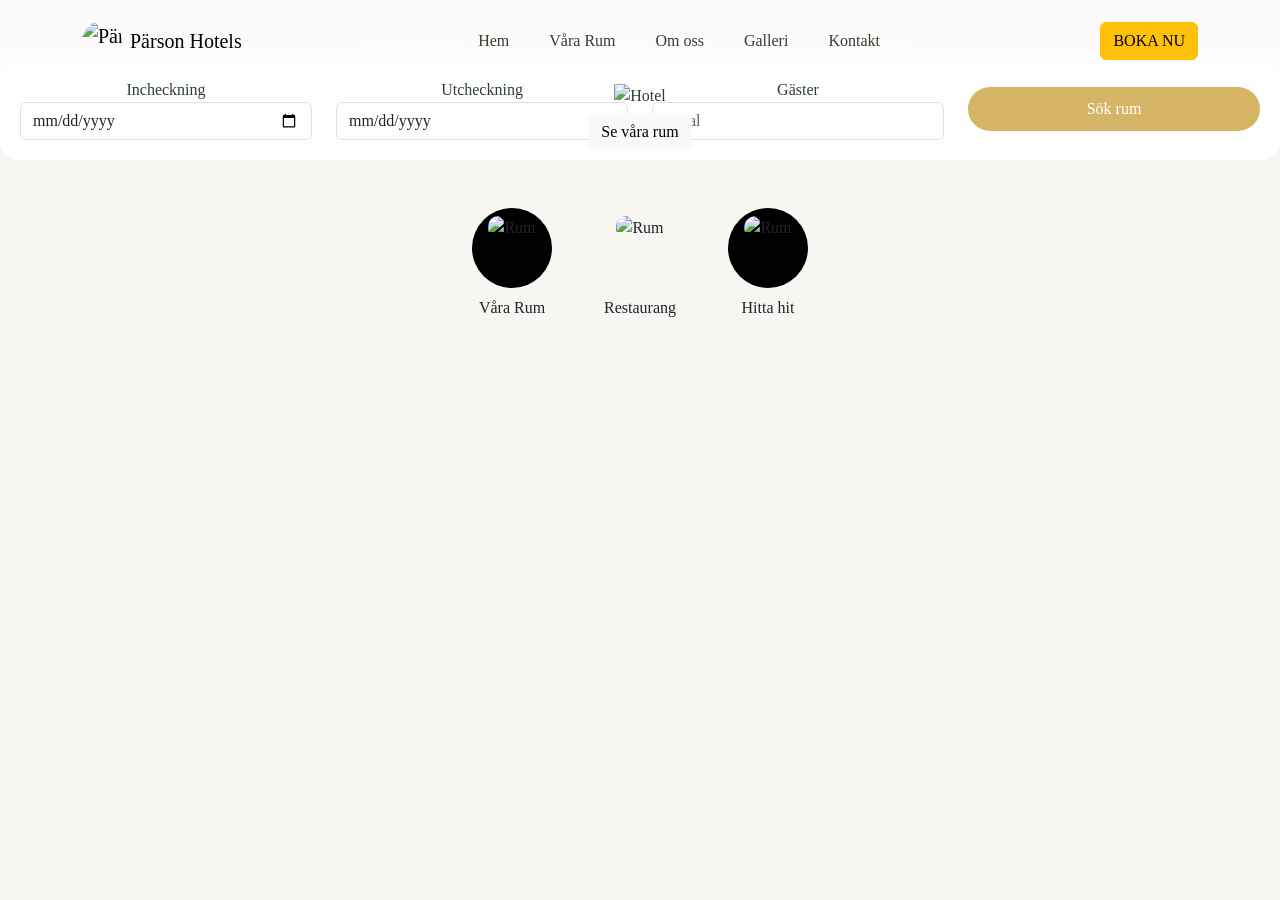
==== index.html @ 35758845 "Update index.html" ====
<!DOCTYPE html>
<html lang="sv"
  style="--hu-textColor: #434f58; --hu-textSize: 13px; --hu-headingSize: 15px; --hu-spacingSize: 20px; --hu-marginSize: 20px; --hu-revokeMarginX: 25px; --hu-revokeMarginY: 25px; --hu-animationSpeed: 0.3s; --hu-headingColor: #434f58; --hu-primaryColor: #000000; --hu-borderColor: #5e6a74; --hu-bannerColor: rgba(255, 255, 255, 0.95); --hu-bannerOpacity: 0.95; --hu-btnTextColor: #ffffff; --hu-btnBorderRadius: 25px; --hu-silverColor: #c4c4c4; --hu-goldColor: #d5b565; --hu-platinumColor: #9891b1;">



  <head>
    <meta charset="UTF-8" />
    <meta name="viewport" content="width=device-width, initial-scale=1.0" />
    <title>Bouquettis</title>

    <link href="https://cdn.jsdelivr.net/npm/bootstrap@5.3.8/dist/css/bootstrap.min.css" rel="stylesheet" href="">
    <link rel="stylesheet" href="style.css">
    
  </head> 
<body>
  <header>



  </header>

  <main>

<div class="position-relative text-center">

  <img 
  src="https://cdn.prod.website-files.com/5e7e506ed2e43c816a1a5025/649de6d2717066e069afe543_stella-maris-waldof-1.jpeg"
  class="img-fluid w-100"
  style="height:60vh; object-fit:cover;"
  alt="Hotel">

  <div class="position-absolute top-50 start-50 translate-middle text-white">
    <h1>Välkommen till en lugnare värld</h1>
    <a href="rum.html" class="btn btn-light mt-3">Se våra rum</a>
  </div>

</div>

 <div class="availability-search-bar-wrapper" data-searchbar-open="false" data-searchbar-modal="false" data-searchbar-fixed="true" data-props='{"location":"/"}' data-react-component="availability-search">
  </div>
    
<div class="booking-box ">

  <form class="row align-items-center text-center">

    <div class="col-md-3">
      <label>Incheckning</label>
      <input type="date" class="form-control">
    </div>

    <div class="col-md-3">
      <label>Utcheckning</label>
      <input type="date" class="form-control">
    </div>

    <div class="col-md-3">
      <label>Gäster</label>
      <input type="number" class="form-control" placeholder="Antal">
    </div>

    <div class="col-md-3 d-flex align-items-end">
      <button class="btn boka-btn w-100">Sök rum</button>
    </div>

  </form>

</div>

<div class="container text-center my-5">

  <div class="d-flex justify-content-center gap-5">

      <a href="rum.html" class="text-decoration-none text-dark">
      <div style="width:80px; height:80px; background:black; border-radius:50%; margin:auto;"><img src="https://cdn.prod.website-files.com/5e7e506ed2e43c816a1a5025/649de6d2717066e069afe543_stella-maris-waldof-1.jpeg" alt="Rum" class="img-fluid mt-2" style="width:100px; height:100px; object-fit:cover; border-radius:10px;"></div>
      <p class="mt-2">Våra Rum</p>
      
    </a>


    <a href="restaurang.html" class="text-decoration-none text-dark">
      <div style="width:80px; height:80px; border-radius:50%; margin:auto;"><img src="https://cdn.prod.website-files.com/5e7e506ed2e43c816a1a5025/649de6d2717066e069afe543_stella-maris-waldof-1.jpeg" alt="Rum" class="img-fluid mt-2" style="width:100px; height:100px; object-fit:cover; border-radius:10px;"></div>
      <p class="mt-2">Restaurang</p>
    </a>

 
    <a href="kontakt.html" class="text-decoration-none text-dark">
      <div style="width:80px; height:80px; background:black; border-radius:50%; margin:auto;"> <img src="https://cdn.prod.website-files.com/5e7e506ed2e43c816a1a5025/649de6d2717066e069afe543_stella-maris-waldof-1.jpeg" alt="Rum" class="img-fluid mt-2" style="width:100px; height:100px; object-fit:cover; border-radius:50px;"></div>
      <p class="mt-2">Hitta hit</p>
    </a>

  </div>

</div>

  </main>
 
  <script src="init.js"></script>
  <script src="https://cdn.jsdelivr.net/npm/bootstrap@5.3.8/dist/js/bootstrap.bundle.min.js"
    integrity="sha384-FKyoEForCGlyvwx9Hj09JcYn3nv7wiPVlz7YYwJrWVcXK/BmnVDxM+D2scQbITxI"
    crossorigin="anonymous"></script>
</body>
 <footer>
  </footer>

</html>
---- style.css ----
header{
    height: 83px;
    background: rgba(255, 255, 255, 0.6) !
}

.booking-box{
    background: white;
    padding: 20px;
    border-radius: 20px;
    margin-top: -50px;
    z-index: 100;
}
body{
background:#f8f6f2; 
font-family: 'Georgia', serif;
color:#2f3e34; 
}

.navbar{
background:rgba(255,255,255,0.6) !important;
backdrop-filter: blur(10px);
position:absolute;
width:100%;
z-index:10;
}

.navbar .nav-link{
color:#2f3e34 !important;
font-weight:500;
}

.navbar .nav-link:hover{
color:#d5b565 !important;
z-index: 100;
}


.logo{
height:40px;
border-radius:50%;
z-index: 100;
}


.boka-btn{
background:#d5b565;
color:white;
border:none;
padding:10px 20px;
border-radius:30px;
z-index: 100;
}

.boka-btn:hover{
background:#b8964f;
z-index: 100;
}
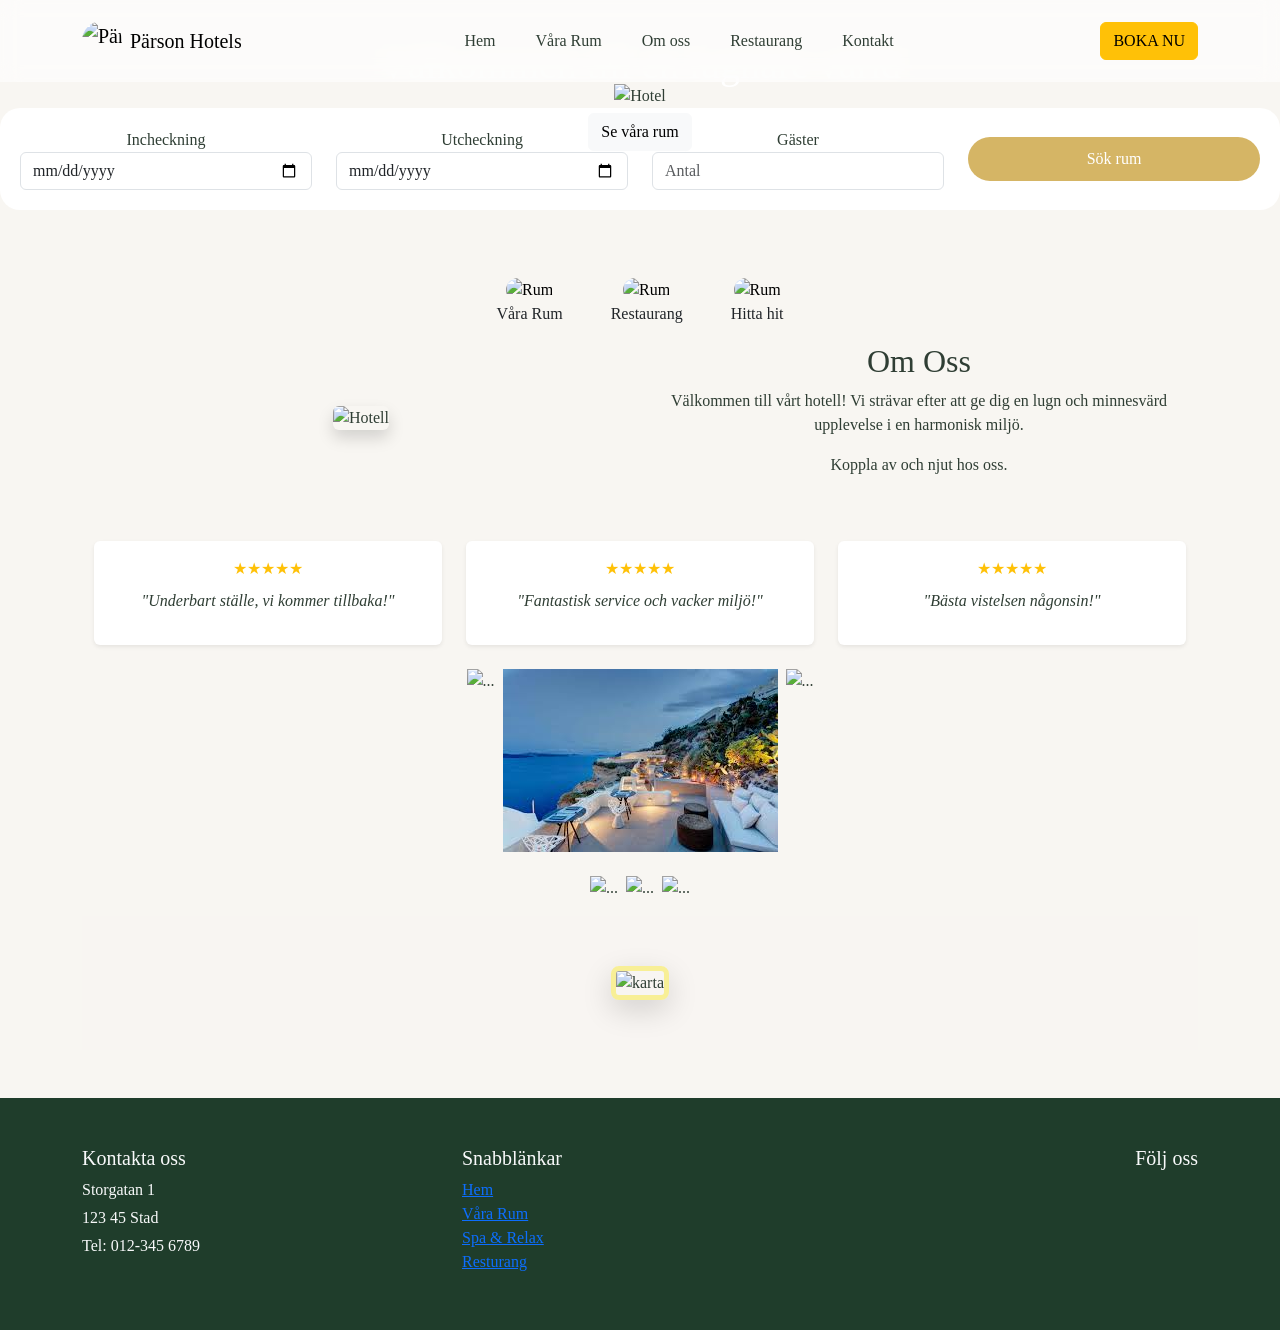
==== commit b6fb5b73: "Add initial website structure with HTML, CSS, JS, and configuration files" ====
--- a/index.html
+++ b/index.html
@@ -7,7 +7,7 @@
   <head>
     <meta charset="UTF-8" />
     <meta name="viewport" content="width=device-width, initial-scale=1.0" />
-    <title>Bouquettis</title>
+    <title>Pärson Hotels</title>
 
     <link href="https://cdn.jsdelivr.net/npm/bootstrap@5.3.8/dist/css/bootstrap.min.css" rel="stylesheet" href="">
     <link rel="stylesheet" href="style.css">
@@ -67,31 +67,123 @@
 
 </div>
 
-<div class="container text-center my-5">
+<div class="container text-center my-5 mb-8">
 
   <div class="d-flex justify-content-center gap-5">
 
-      <a href="rum.html" class="text-decoration-none text-dark">
-      <div style="width:80px; height:80px; background:black; border-radius:50%; margin:auto;"><img src="https://cdn.prod.website-files.com/5e7e506ed2e43c816a1a5025/649de6d2717066e069afe543_stella-maris-waldof-1.jpeg" alt="Rum" class="img-fluid mt-2" style="width:100px; height:100px; object-fit:cover; border-radius:10px;"></div>
-      <p class="mt-2">Våra Rum</p>
+    <!-- PRICK 1 -->
+    <a href="rum.html" class="text-decoration-none text-dark">
+      <div style="max-width:200px; "><img src="https://jacyzhotel.com/wp-content/plugins/Custom2/images/boka/bokarum.webp" alt="Rum" class="img-fluid mt" style="width:200px; height:200px; object-fit:cover; border-radius:200px;"></div>
+      <p class="img-fluid rounded-circle">Våra Rum</p>
       
     </a>
 
 
     <a href="restaurang.html" class="text-decoration-none text-dark">
-      <div style="width:80px; height:80px; border-radius:50%; margin:auto;"><img src="https://cdn.prod.website-files.com/5e7e506ed2e43c816a1a5025/649de6d2717066e069afe543_stella-maris-waldof-1.jpeg" alt="Rum" class="img-fluid mt-2" style="width:100px; height:100px; object-fit:cover; border-radius:10px;"></div>
-      <p class="mt-2">Restaurang</p>
+      <div style="max-width:200px;"><img src="https://www.rooftopguiden.se/takbarer-i-stockholm/Bilder/tak-600-3.jpg" alt="Rum" class="img-fluid mt" style="width:200px; height:200px; object-fit:cover; border-radius:200px;"></div>
+      <p class="img-fluid rounded-circle">Restaurang</p>
     </a>
 
- 
+    <!-- PRICK 3 -->
     <a href="kontakt.html" class="text-decoration-none text-dark">
-      <div style="width:80px; height:80px; background:black; border-radius:50%; margin:auto;"> <img src="https://cdn.prod.website-files.com/5e7e506ed2e43c816a1a5025/649de6d2717066e069afe543_stella-maris-waldof-1.jpeg" alt="Rum" class="img-fluid mt-2" style="width:100px; height:100px; object-fit:cover; border-radius:50px;"></div>
-      <p class="mt-2">Hitta hit</p>
+      <div style="max-width:200px;"> <img src="https://cdn.prod.website-files.com/5e7e506ed2e43c816a1a5025/649de6d2717066e069afe543_stella-maris-waldof-1.jpeg" alt="Rum" class="img-fluid mt" style="width:200px; height:200px; border-radius:200px;"></div>
+      <p class="img-fluid rounded-circle">Hitta hit</p>
     </a>
 
   </div>
 
+
+
+<div class="container mvb">
+
+    <!-- Vattendelad sektion -->
+    <div class="row align-items-center mb-5 ">
+      
+      <!-- Bild vänster -->
+      <div class="col-md-6">
+        <img src="https://www.hagabadet.se/wp-content/uploads/2023/06/pelle-och-helene.jpg" 
+             class="img-fluid rounded shadow" alt="Hotell">
+      </div>
+
+      <!-- Text höger -->
+      <div class="col-md-6">
+        <h2>Om Oss</h2>
+        <p>
+          Välkommen till vårt hotell! Vi strävar efter att ge dig en lugn och
+          minnesvärd upplevelse i en harmonisk miljö.
+        </p>
+        <p>Koppla av och njut hos oss.</p>
+      </div>
+
+    </div>
+
+    <!-- Recensioner -->
+    <div class="row text-center">
+      
+      <div class="col-md-4 mb-3">
+        <div class="p-3 bg-white rounded shadow-sm">
+          <div class="text-warning mb-2">★★★★★</div>
+          <p class="fst-italic">"Underbart ställe, vi kommer tillbaka!"</p>
+        </div>
+      </div>
+
+      <div class="col-md-4 mb-3">
+        <div class="p-3 bg-white rounded shadow-sm">
+          <div class="text-warning mb-2">★★★★★</div>
+          <p class="fst-italic">"Fantastisk service och vacker miljö!"</p>
+        </div>
+      </div>
+
+      <div class="col-md-4 mb-3">
+        <div class="p-3 bg-white rounded shadow-sm">
+          <div class="text-warning mb-2">★★★★★</div>
+          <p class="fst-italic">"Bästa vistelsen någonsin!"</p>
+        </div>
+      </div>
+
+    <div class="d-flex justify-content-center  gap-2 container py-2 ">
+
+     
+ <img src="https://hotelmortensen.se/wp-content/uploads/sites/84/2020/10/lyxhotell-lobby.jpg"
+        style="max-width:30%;  height:auto; " alt="..." class="img-fluid">
+    
+      <img src="[data-uri]"
+        style="max-width:30%;  height:auto; " alt="..." class="img-fluid">
+
+<img src="https://www.oceanohotel.com/wp-content/uploads/2017/03/El-Oceano-Hotel-2017-Holiday-Season-Newly-Renovated-Accommodation-Gallery-02-500x262.jpg"
+        style="max-width:30%; height:auto;" alt="..." class="img-fluid">
+
+ 
+    </div>
+    
+    <div class="d-flex justify-content-center  gap-2 container py-3 ">
+
+     
+ <img src="https://www.elite.se/globalassets/images/hotell/lulea/elite-stadshotellet/rum/s2d---suite/llaesl_s2d_7.jpg?mode=crop&scale=both&quality=80&format=webp&width=1440&height=960"
+        style="max-width:30%;  height:auto; " alt="..." class="img-fluid">
+    
+      <img src="https://images.trvl-media.com/lodging/6000000/5530000/5526600/5526562/58fb02b8_y.jpg?impolicy=resizecrop&rw=402&ra=fit"
+        style="max-width:30%;  height:auto; " alt="..." class="img-fluid">
+
+<img src="https://www.elite.se/globalassets/images/hotell/lulea/elite-stadshotellet/rum/s2d---suite/llaesl_s2d_9.jpg?mode=crop&scale=both&quality=80&format=webp&width=1440&height=960"
+        style="max-width:30%; height:auto;" alt="..." class="img-fluid">
+
+ 
+ 
+
+    </div>
+
+<div class="map-section">
+  <div class="map-container">
+    
+    <img 
+      src="https://img.ving.se/image/upload/c_fill,w_1280,h_853,q_auto:eco/dam-upload/Hotel/Maldives/MLE/7tcmhtk/MV_MLE_Adaaran_Club_Rannalh_7tcmhtk_00168.jpg"
+      class="img-fluid w-100 map-image"
+      alt="karta">
+
+  </div>
 </div>
+
 
   </main>
  
@@ -100,7 +192,39 @@
     integrity="sha384-FKyoEForCGlyvwx9Hj09JcYn3nv7wiPVlz7YYwJrWVcXK/BmnVDxM+D2scQbITxI"
     crossorigin="anonymous"></script>
 </body>
- <footer>
-  </footer>
+
+
+ <footer  style="background:#1f3d2b;" class="text-light pt-5 pb-3">
+<div class="container">
+<div class="row text-center text-md-start">
+
+    
+      <div class="col-md-4 mb-4">
+        <h5>Kontakta oss</h5>
+        <p class="mb-1">Storgatan 1</p>
+        <p class="mb-1">123 45 Stad</p>
+        <p>Tel: 012-345 6789</p>
+      </div>
+
+      
+      <div class="col-md-4 mb-4">
+        <h5>Snabblänkar</h5>
+        <ul class="list-unstyled">
+          <li><a href="index.html" class="footer-link">Hem</a></li>
+          <li><a href="rum.html" class="footer-link">Våra Rum</a></li>
+          <li><a href="#" class="footer-link">Spa & Relax</a></li>
+          <li><a href="Resturang.html" class="footer-link">Resturang</a></li>
+        </ul>
+      </div>
+
+      
+      <div class="col-md-4 mb-4 text-md-end">
+        <h5>Följ oss</h5>
+        
+      </div>
+
+    </div>
+ </footer>
+
 
 </html>
--- a/style.css
+++ b/style.css
@@ -7,9 +7,10 @@
     background: white;
     padding: 20px;
     border-radius: 20px;
-    margin-top: -50px;
-    z-index: 100;
+  
+ z-index: 100;
 }
+
 body{
 background:#f8f6f2; 
 font-family: 'Georgia', serif;
@@ -56,7 +57,33 @@
 z-index: 100;
 }
 
+.mt{
+margin-top: 20px;
+color: rgb(0, 0, 0);
+}
 
 
+.footer{
+background-color:rgba(27, 70, 39, 0.6) ;   }
 
 
+.map-section {
+  background: #f8f5f2; 
+  padding: 50px 0;
+}
+
+.map-container {
+  width: 100%;
+  max-width: 100% ;
+  margin: 0 auto;
+}
+
+.map-image {
+  height: 300px;
+  object-fit: cover;
+
+  border: 5px solid rgba(247, 231, 10, 0.4); /* tunn guldram */
+  border-radius: 8px;
+
+  box-shadow: 0 10px 30px rgba(0,0,0,0.15); /* svävande effekt */
+}
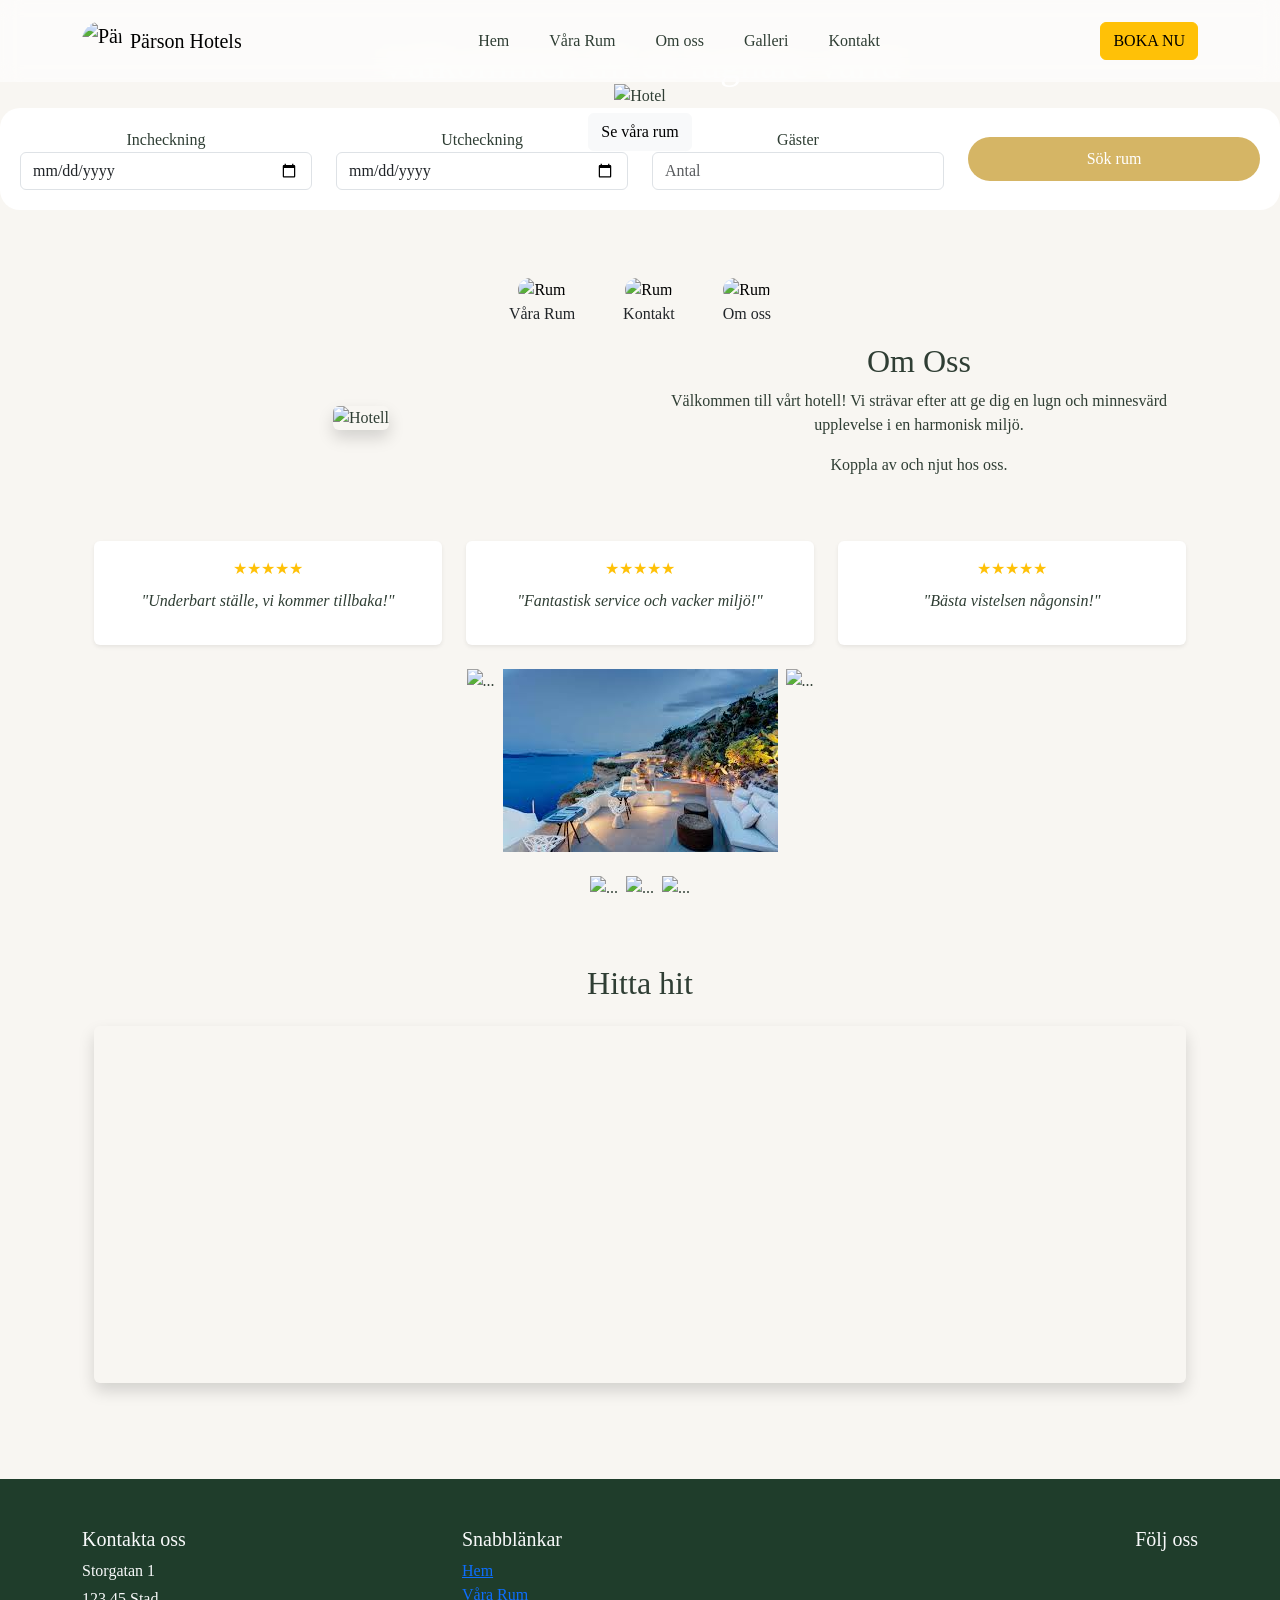
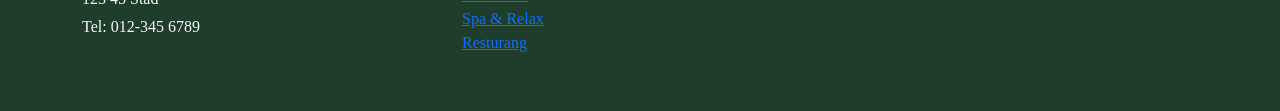
==== commit 9113facb: "klar" ====
--- a/index.html
+++ b/index.html
@@ -56,7 +56,7 @@
 
     <div class="col-md-3">
       <label>Gäster</label>
-      <input type="number" class="form-control" placeholder="Antal">
+      <input type="number min=0" class="form-control" placeholder="Antal">
     </div>
 
     <div class="col-md-3 d-flex align-items-end">
@@ -79,15 +79,15 @@
     </a>
 
 
-    <a href="restaurang.html" class="text-decoration-none text-dark">
+    <a href="kontakt.html" class="text-decoration-none text-dark">
       <div style="max-width:200px;"><img src="https://www.rooftopguiden.se/takbarer-i-stockholm/Bilder/tak-600-3.jpg" alt="Rum" class="img-fluid mt" style="width:200px; height:200px; object-fit:cover; border-radius:200px;"></div>
-      <p class="img-fluid rounded-circle">Restaurang</p>
+      <p class="img-fluid rounded-circle">Kontakt</p>
     </a>
 
     <!-- PRICK 3 -->
-    <a href="kontakt.html" class="text-decoration-none text-dark">
+    <a href="om.html" class="text-decoration-none text-dark">
       <div style="max-width:200px;"> <img src="https://cdn.prod.website-files.com/5e7e506ed2e43c816a1a5025/649de6d2717066e069afe543_stella-maris-waldof-1.jpeg" alt="Rum" class="img-fluid mt" style="width:200px; height:200px; border-radius:200px;"></div>
-      <p class="img-fluid rounded-circle">Hitta hit</p>
+      <p class="img-fluid rounded-circle">Om oss</p>
     </a>
 
   </div>
@@ -173,13 +173,21 @@
 
     </div>
 
-<div class="map-section">
-  <div class="map-container">
-    
-    <img 
-      src="https://img.ving.se/image/upload/c_fill,w_1280,h_853,q_auto:eco/dam-upload/Hotel/Maldives/MLE/7tcmhtk/MV_MLE_Adaaran_Club_Rannalh_7tcmhtk_00168.jpg"
-      class="img-fluid w-100 map-image"
-      alt="karta">
+<div class="container my-5">
+
+  <h2 class="text-center mb-4">Hitta hit</h2>
+
+  <div class="map-container shadow rounded overflow-hidden">
+
+    <iframe
+      src="https://www.google.com/maps?q=39.5667,2.6500&z=12&output=embed"
+      width="100%"
+      height="350"
+      style="border:0;"
+      allowfullscreen=""
+      loading="lazy"
+      referrerpolicy="no-referrer-when-downgrade">
+    </iframe>
 
   </div>
 </div>
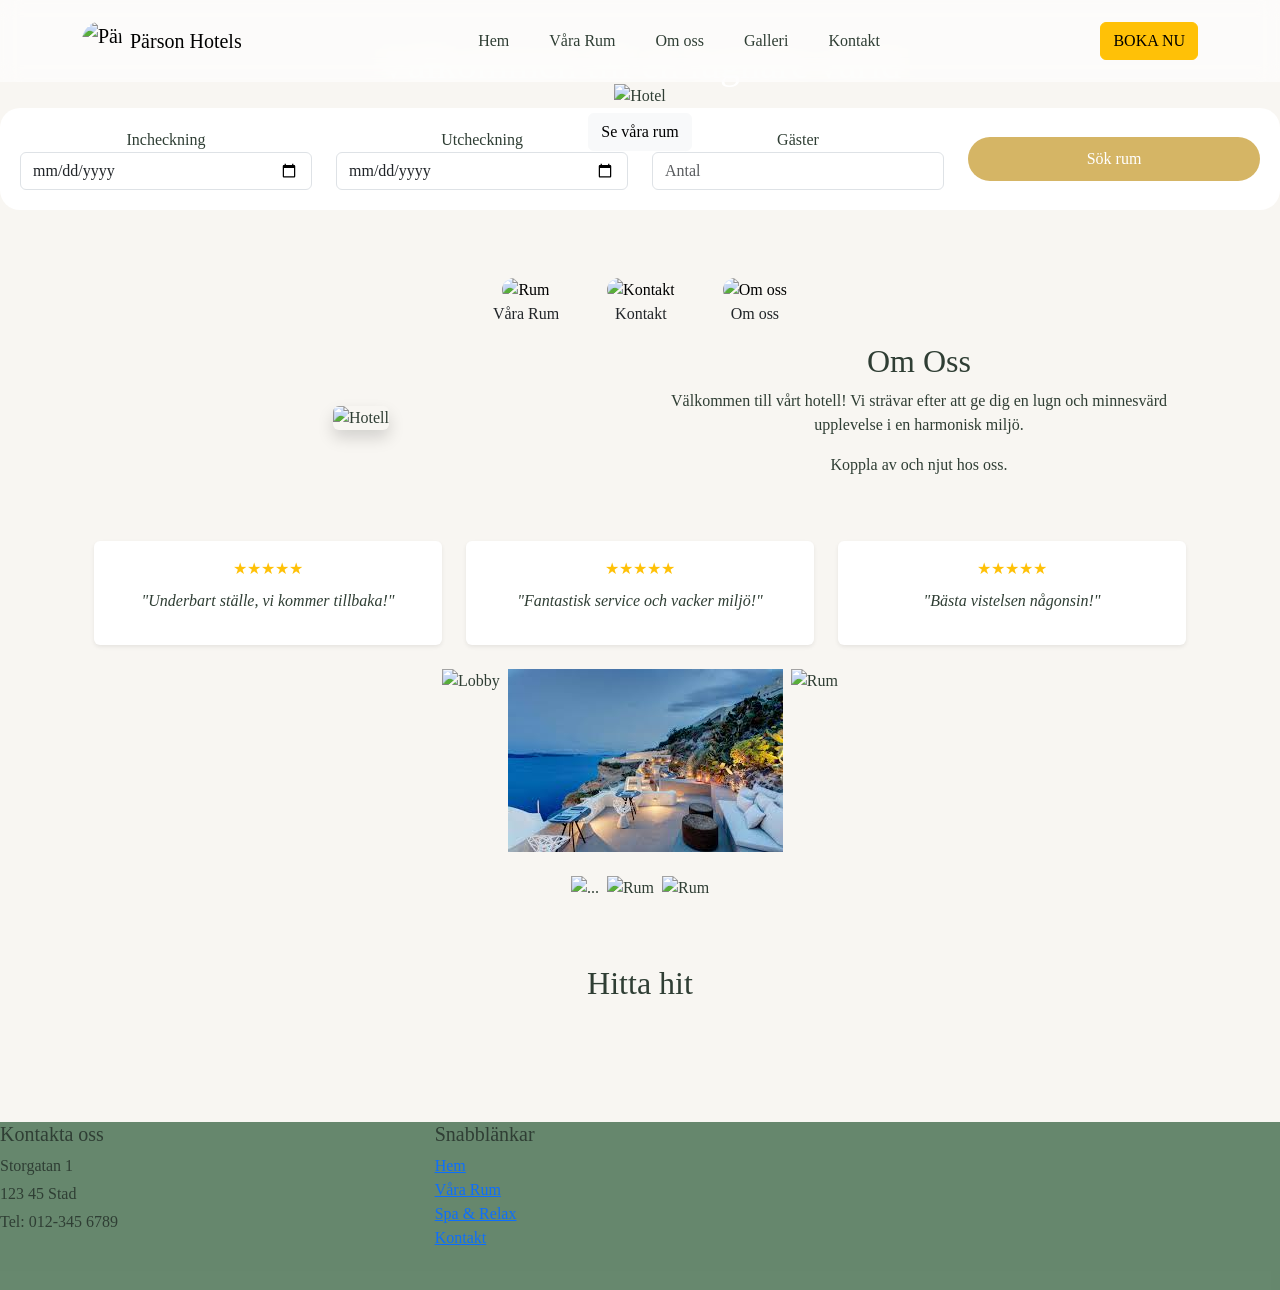
==== commit ccaa40e5: "Uppdaterat" ====
--- a/index.html
+++ b/index.html
@@ -1,7 +1,5 @@
 <!DOCTYPE html>
-<html lang="sv"
-  style="--hu-textColor: #434f58; --hu-textSize: 13px; --hu-headingSize: 15px; --hu-spacingSize: 20px; --hu-marginSize: 20px; --hu-revokeMarginX: 25px; --hu-revokeMarginY: 25px; --hu-animationSpeed: 0.3s; --hu-headingColor: #434f58; --hu-primaryColor: #000000; --hu-borderColor: #5e6a74; --hu-bannerColor: rgba(255, 255, 255, 0.95); --hu-bannerOpacity: 0.95; --hu-btnTextColor: #ffffff; --hu-btnBorderRadius: 25px; --hu-silverColor: #c4c4c4; --hu-goldColor: #d5b565; --hu-platinumColor: #9891b1;">
-
+<html lang="sv">
 
 
   <head>
@@ -80,13 +78,13 @@
 
 
     <a href="kontakt.html" class="text-decoration-none text-dark">
-      <div style="max-width:200px;"><img src="https://www.rooftopguiden.se/takbarer-i-stockholm/Bilder/tak-600-3.jpg" alt="Rum" class="img-fluid mt" style="width:200px; height:200px; object-fit:cover; border-radius:200px;"></div>
+      <div style="max-width:200px;"><img src="https://www.rooftopguiden.se/takbarer-i-stockholm/Bilder/tak-600-3.jpg" alt="Kontakt" class="img-fluid mt" style="width:200px; height:200px; object-fit:cover; border-radius:200px;"></div>
       <p class="img-fluid rounded-circle">Kontakt</p>
     </a>
 
     <!-- PRICK 3 -->
     <a href="om.html" class="text-decoration-none text-dark">
-      <div style="max-width:200px;"> <img src="https://cdn.prod.website-files.com/5e7e506ed2e43c816a1a5025/649de6d2717066e069afe543_stella-maris-waldof-1.jpeg" alt="Rum" class="img-fluid mt" style="width:200px; height:200px; border-radius:200px;"></div>
+      <div style="max-width:200px;"> <img src="https://cdn.prod.website-files.com/5e7e506ed2e43c816a1a5025/649de6d2717066e069afe543_stella-maris-waldof-1.jpeg" alt="Om oss" class="img-fluid mt" style="width:200px; height:200px; border-radius:200px;"></div>
       <p class="img-fluid rounded-circle">Om oss</p>
     </a>
 
@@ -145,13 +143,13 @@
 
      
  <img src="https://hotelmortensen.se/wp-content/uploads/sites/84/2020/10/lyxhotell-lobby.jpg"
-        style="max-width:30%;  height:auto; " alt="..." class="img-fluid">
+        style="max-width:30%;  height:auto; " alt="Lobby" class="img-fluid">
     
       <img src="[data-uri]"
-        style="max-width:30%;  height:auto; " alt="..." class="img-fluid">
+        style="max-width:30%;  height:auto; " alt="Utsikt" class="img-fluid">
 
 <img src="https://www.oceanohotel.com/wp-content/uploads/2017/03/El-Oceano-Hotel-2017-Holiday-Season-Newly-Renovated-Accommodation-Gallery-02-500x262.jpg"
-        style="max-width:30%; height:auto;" alt="..." class="img-fluid">
+        style="max-width:30%; height:auto;" alt="Rum" class="img-fluid">
 
  
     </div>
@@ -163,10 +161,10 @@
         style="max-width:30%;  height:auto; " alt="..." class="img-fluid">
     
       <img src="https://images.trvl-media.com/lodging/6000000/5530000/5526600/5526562/58fb02b8_y.jpg?impolicy=resizecrop&rw=402&ra=fit"
-        style="max-width:30%;  height:auto; " alt="..." class="img-fluid">
+        style="max-width:30%;  height:auto; " alt="Rum" class="img-fluid">
 
 <img src="https://www.elite.se/globalassets/images/hotell/lulea/elite-stadshotellet/rum/s2d---suite/llaesl_s2d_9.jpg?mode=crop&scale=both&quality=80&format=webp&width=1440&height=960"
-        style="max-width:30%; height:auto;" alt="..." class="img-fluid">
+        style="max-width:30%; height:auto;" alt="Rum" class="img-fluid">
 
  
  
@@ -179,15 +177,6 @@
 
   <div class="map-container shadow rounded overflow-hidden">
 
-    <iframe
-      src="https://www.google.com/maps?q=39.5667,2.6500&z=12&output=embed"
-      width="100%"
-      height="350"
-      style="border:0;"
-      allowfullscreen=""
-      loading="lazy"
-      referrerpolicy="no-referrer-when-downgrade">
-    </iframe>
 
   </div>
 </div>
@@ -195,44 +184,19 @@
 
   </main>
  
+  <footer>
+    
+   </footer> 
   <script src="init.js"></script>
   <script src="https://cdn.jsdelivr.net/npm/bootstrap@5.3.8/dist/js/bootstrap.bundle.min.js"
     integrity="sha384-FKyoEForCGlyvwx9Hj09JcYn3nv7wiPVlz7YYwJrWVcXK/BmnVDxM+D2scQbITxI"
     crossorigin="anonymous"></script>
+   
 </body>
 
 
- <footer  style="background:#1f3d2b;" class="text-light pt-5 pb-3">
-<div class="container">
-<div class="row text-center text-md-start">
-
-    
-      <div class="col-md-4 mb-4">
-        <h5>Kontakta oss</h5>
-        <p class="mb-1">Storgatan 1</p>
-        <p class="mb-1">123 45 Stad</p>
-        <p>Tel: 012-345 6789</p>
-      </div>
-
-      
-      <div class="col-md-4 mb-4">
-        <h5>Snabblänkar</h5>
-        <ul class="list-unstyled">
-          <li><a href="index.html" class="footer-link">Hem</a></li>
-          <li><a href="rum.html" class="footer-link">Våra Rum</a></li>
-          <li><a href="#" class="footer-link">Spa & Relax</a></li>
-          <li><a href="Resturang.html" class="footer-link">Resturang</a></li>
-        </ul>
-      </div>
-
-      
-      <div class="col-md-4 mb-4 text-md-end">
-        <h5>Följ oss</h5>
-        
-      </div>
-
-    </div>
- </footer>
+
+ 
 
 
 </html>
--- a/style.css
+++ b/style.css
@@ -3,6 +3,9 @@
     background: rgba(255, 255, 255, 0.6) !
 }
 
+footer{
+    background:rgba(6, 63, 22, 0.6) ;
+}
 .booking-box{
     background: white;
     padding: 20px;
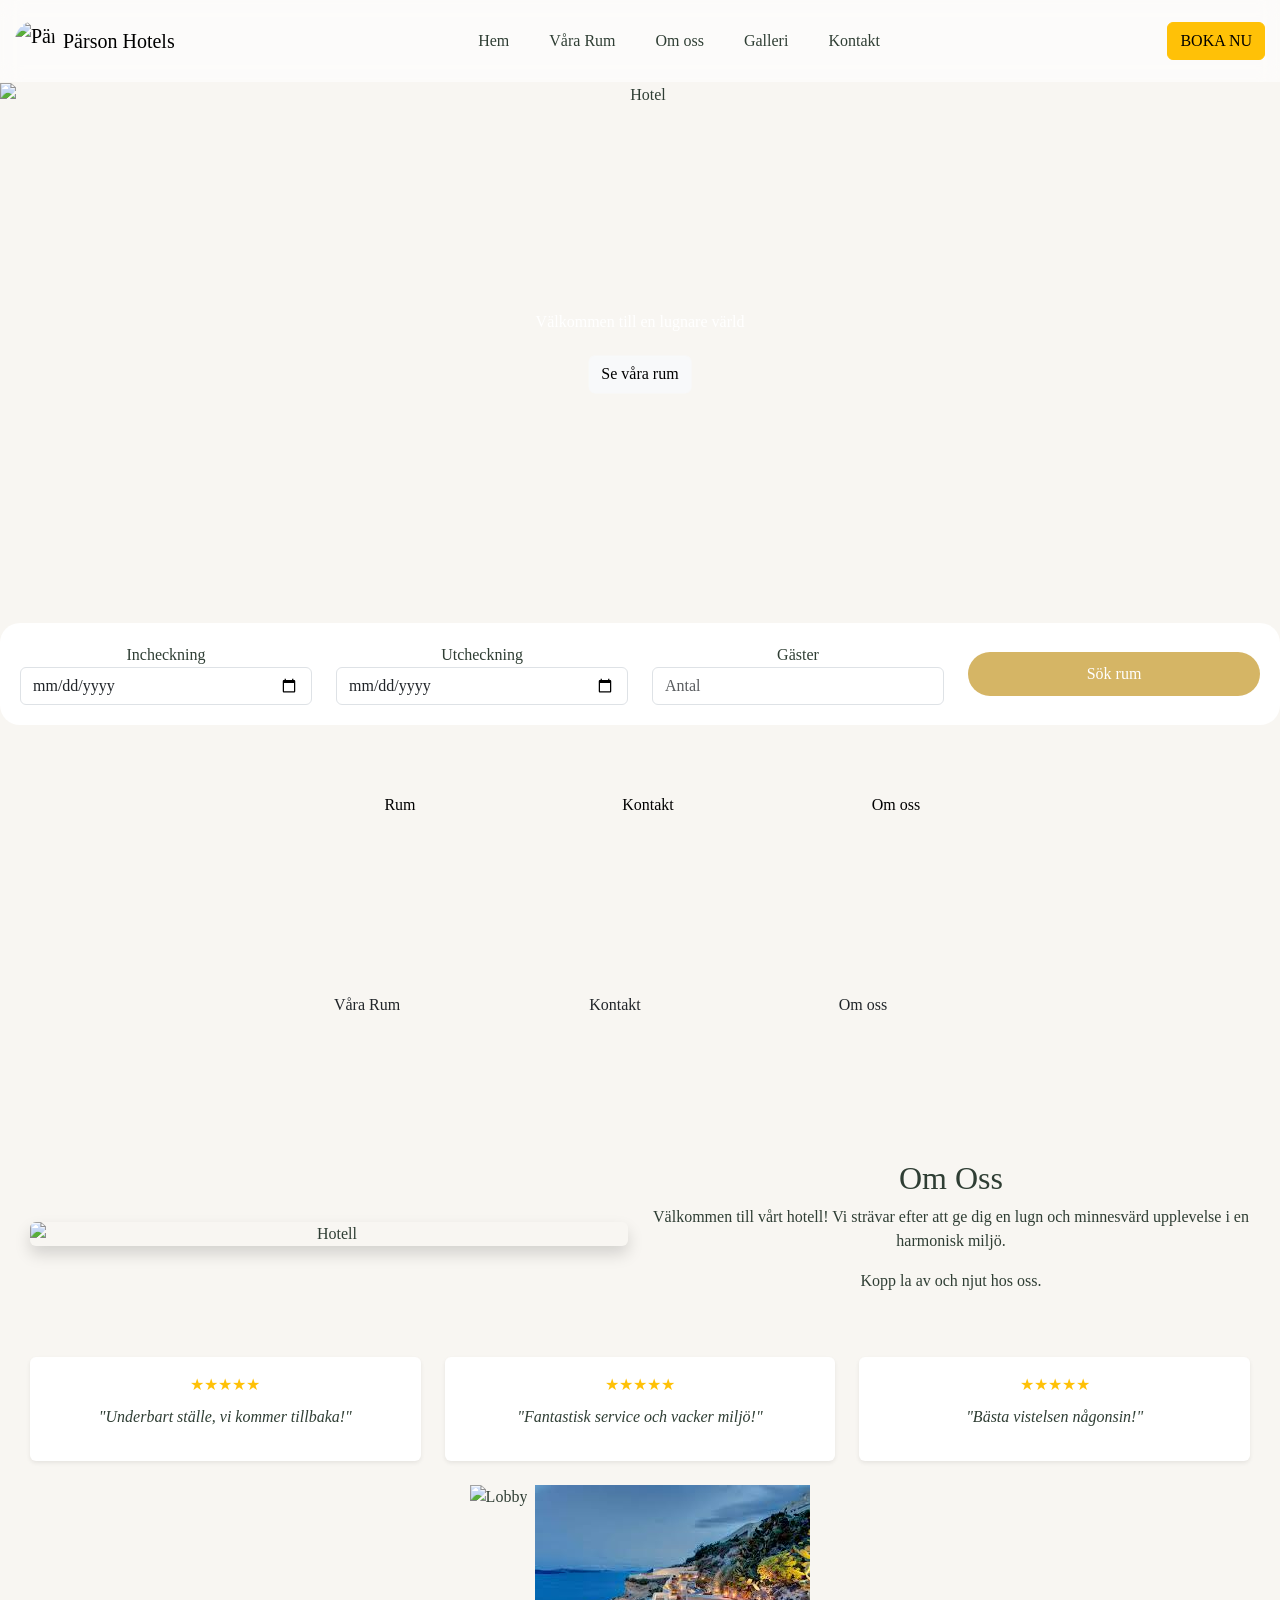
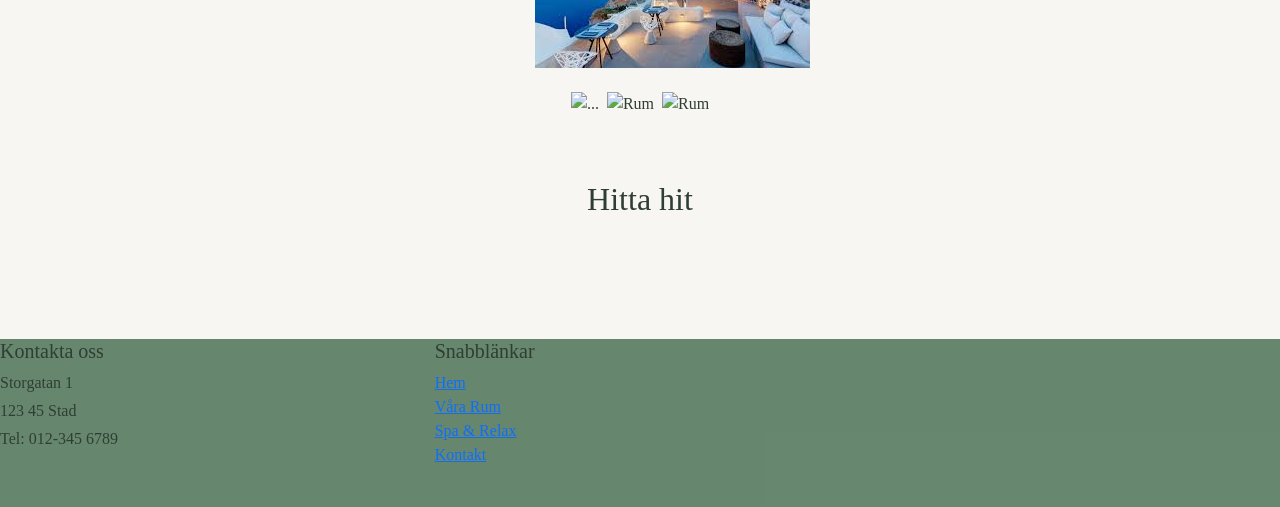
==== commit 6cb6ff54: "vjkg" ====
--- a/index.html
+++ b/index.html
@@ -29,7 +29,7 @@
   alt="Hotel">
 
   <div class="position-absolute top-50 start-50 translate-middle text-white">
-    <h1>Välkommen till en lugnare värld</h1>
+    <h6>Välkommen till en lugnare värld</h6>
     <a href="rum.html" class="btn btn-light mt-3">Se våra rum</a>
   </div>
 
@@ -71,20 +71,20 @@
 
     <!-- PRICK 1 -->
     <a href="rum.html" class="text-decoration-none text-dark">
-      <div style="max-width:200px; "><img src="https://jacyzhotel.com/wp-content/plugins/Custom2/images/boka/bokarum.webp" alt="Rum" class="img-fluid mt" style="width:200px; height:200px; object-fit:cover; border-radius:200px;"></div>
+      <div style="max-width:100%; "><img src="https://jacyzhotel.com/wp-content/plugins/Custom2/images/boka/bokarum.webp" alt="Rum" class="img-fluid mt" style="width:200px; height:200px; object-fit:cover; border-radius:200px;"></div>
       <p class="img-fluid rounded-circle">Våra Rum</p>
       
     </a>
 
 
     <a href="kontakt.html" class="text-decoration-none text-dark">
-      <div style="max-width:200px;"><img src="https://www.rooftopguiden.se/takbarer-i-stockholm/Bilder/tak-600-3.jpg" alt="Kontakt" class="img-fluid mt" style="width:200px; height:200px; object-fit:cover; border-radius:200px;"></div>
+      <div style="max-width:100%;"><img src="https://www.rooftopguiden.se/takbarer-i-stockholm/Bilder/tak-600-3.jpg" alt="Kontakt" class="img-fluid mt" style="width:200px; height:200px; object-fit:cover; border-radius:200px;"></div>
       <p class="img-fluid rounded-circle">Kontakt</p>
     </a>
 
     <!-- PRICK 3 -->
     <a href="om.html" class="text-decoration-none text-dark">
-      <div style="max-width:200px;"> <img src="https://cdn.prod.website-files.com/5e7e506ed2e43c816a1a5025/649de6d2717066e069afe543_stella-maris-waldof-1.jpeg" alt="Om oss" class="img-fluid mt" style="width:200px; height:200px; border-radius:200px;"></div>
+      <div style="max-width:100%;"> <img src="https://cdn.prod.website-files.com/5e7e506ed2e43c816a1a5025/649de6d2717066e069afe543_stella-maris-waldof-1.jpeg" alt="Om oss" class="img-fluid mt" style="width:200px; height:200px; border-radius:200px;"></div>
       <p class="img-fluid rounded-circle">Om oss</p>
     </a>
 
@@ -110,7 +110,7 @@
           Välkommen till vårt hotell! Vi strävar efter att ge dig en lugn och
           minnesvärd upplevelse i en harmonisk miljö.
         </p>
-        <p>Koppla av och njut hos oss.</p>
+        <p>Kopp la av och njut hos oss.</p>
       </div>
 
     </div>
@@ -148,10 +148,7 @@
       <img src="[data-uri]"
         style="max-width:30%;  height:auto; " alt="Utsikt" class="img-fluid">
 
-<img src="https://www.oceanohotel.com/wp-content/uploads/2017/03/El-Oceano-Hotel-2017-Holiday-Season-Newly-Renovated-Accommodation-Gallery-02-500x262.jpg"
-        style="max-width:30%; height:auto;" alt="Rum" class="img-fluid">
 
- 
     </div>
     
     <div class="d-flex justify-content-center  gap-2 container py-3 ">
--- a/style.css
+++ b/style.css
@@ -1,6 +1,24 @@
 header{
     height: 83px;
     background: rgba(255, 255, 255, 0.6) !
+}
+
+img {
+  max-width: 100%;
+  height: auto;
+  display: block; /* Tar bort små glipor under bilder */
+}
+
+.container {
+  max-width: 100% !important;
+  width: 100% !important;
+  padding-left: 15px; /* Behåll lite luft vid kanterna om du vill */
+  padding-right: 15px;
+}
+
+html, body {
+  width: 100%;
+  overflow-x: hidden; /* Förhindrar att man kan scrolla i sidled */
 }
 
 footer{
@@ -89,4 +107,17 @@
   border-radius: 8px;
 
   box-shadow: 0 10px 30px rgba(0,0,0,0.15); /* svävande effekt */
+}
+.img-fluid.rounded-circle {
+  width: 150px; /* Maxstorlek på desktop */
+  height: 150px;
+  object-fit: cover;
+}
+
+/* På små skärmar (t.ex. Samsung/mobiler) gör vi dem mindre */
+@media (max-width: 576px) {
+  .img-fluid.rounded-circle {
+    width: 80px; 
+    height: 80px;
+  }
 }
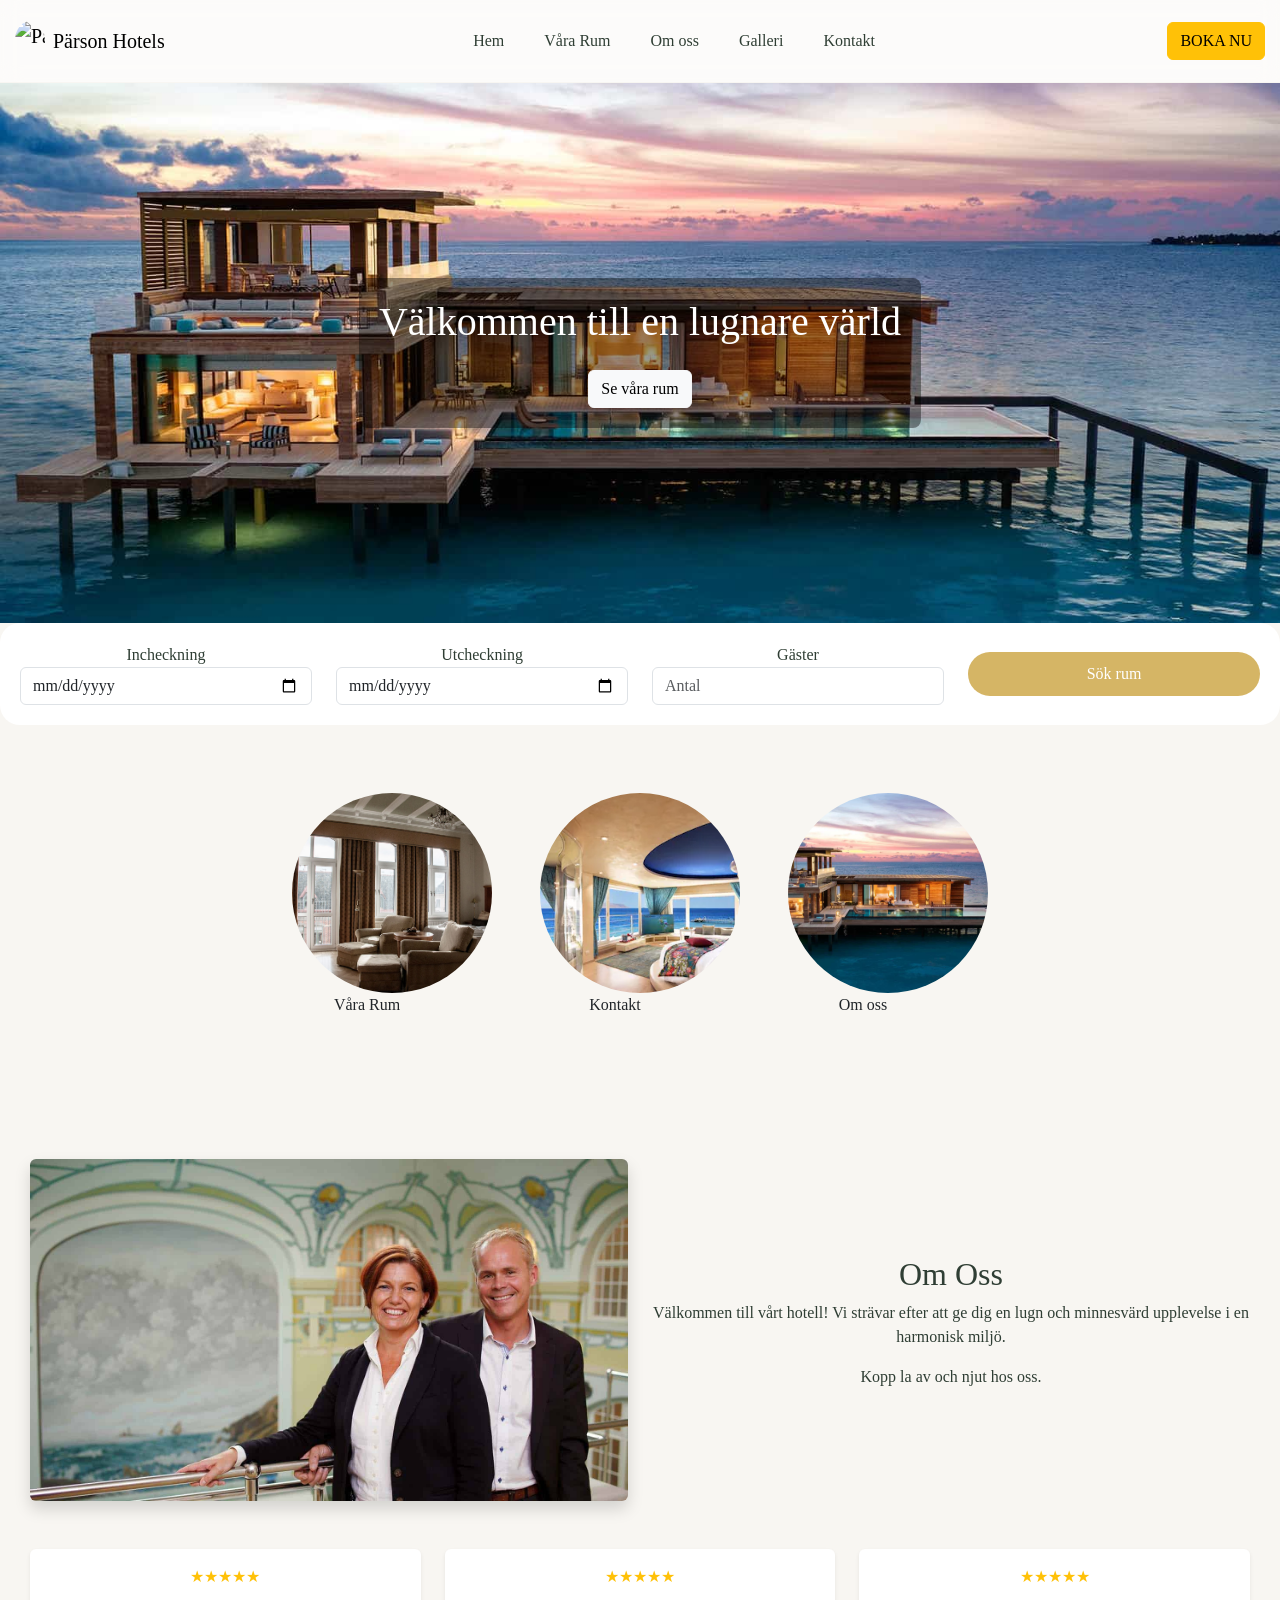
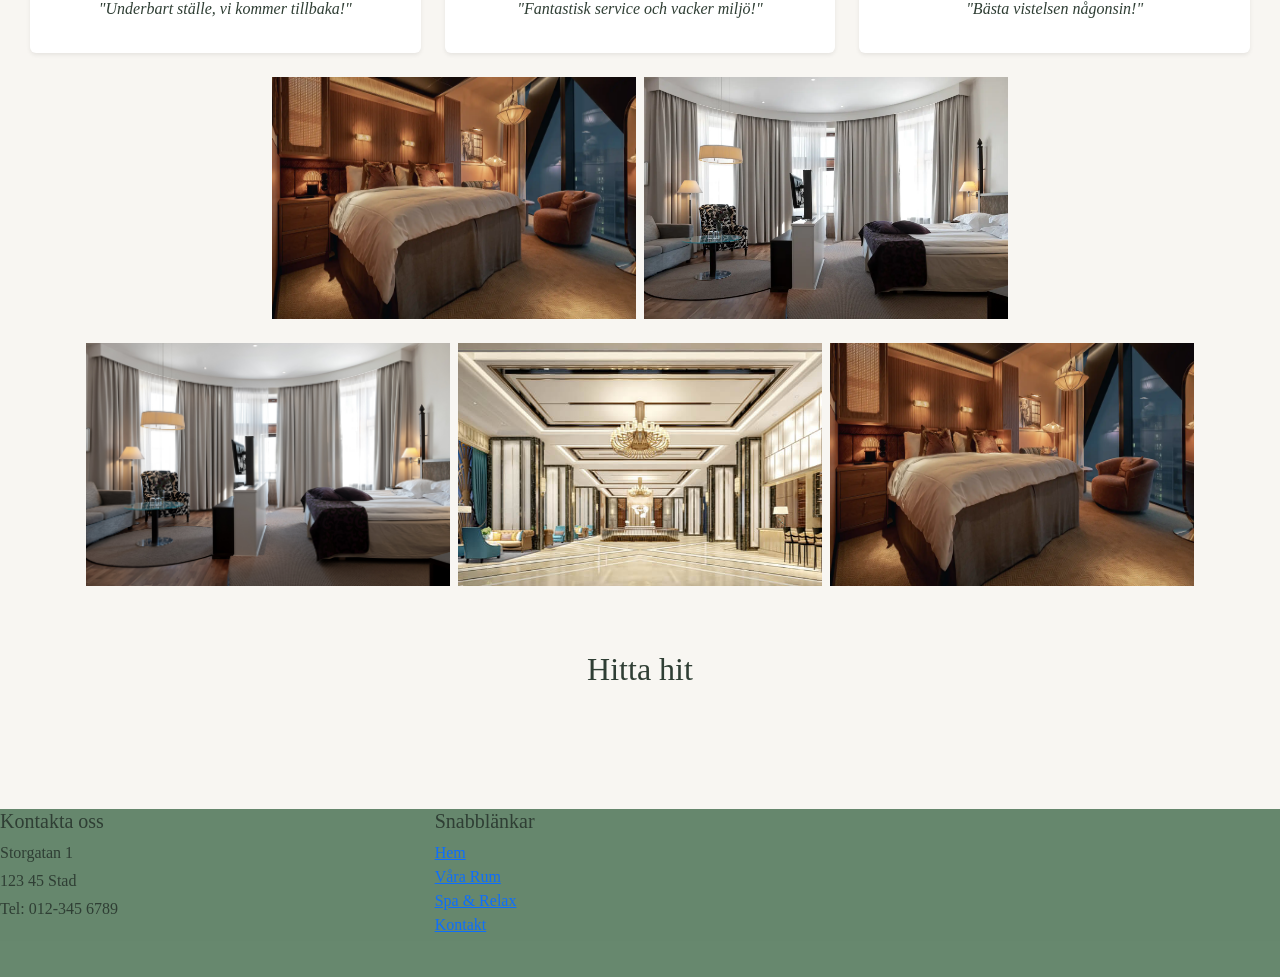
==== commit da515f2c: "hejhej" ====
--- a/index.html
+++ b/index.html
@@ -4,6 +4,7 @@
 
   <head>
     <meta charset="UTF-8" />
+    <meta http-equiv="X-UA-Compatible" content="IE=edge" />
     <meta name="viewport" content="width=device-width, initial-scale=1.0" />
     <title>Pärson Hotels</title>
 
@@ -22,14 +23,13 @@
 
 <div class="position-relative text-center">
 
-  <img 
-  src="https://cdn.prod.website-files.com/5e7e506ed2e43c816a1a5025/649de6d2717066e069afe543_stella-maris-waldof-1.jpeg"
+  <img src="pictures/2hotell.webp"
   class="img-fluid w-100"
   style="height:60vh; object-fit:cover;"
   alt="Hotel">
 
   <div class="position-absolute top-50 start-50 translate-middle text-white">
-    <h6>Välkommen till en lugnare värld</h6>
+    <h1>Välkommen till en lugnare värld</h1>
     <a href="rum.html" class="btn btn-light mt-3">Se våra rum</a>
   </div>
 
@@ -43,18 +43,18 @@
   <form class="row align-items-center text-center">
 
     <div class="col-md-3">
-      <label>Incheckning</label>
-      <input type="date" class="form-control">
+      <label for="Incheckning">Incheckning</label>
+      <input type="date" class="form-control" id="Incheckning">
     </div>
 
     <div class="col-md-3">
-      <label>Utcheckning</label>
-      <input type="date" class="form-control">
+      <label for="Utcheckning">Utcheckning</label>
+      <input type="date" class="form-control" id="Utcheckning">
     </div>
 
     <div class="col-md-3">
-      <label>Gäster</label>
-      <input type="number min=0" class="form-control" placeholder="Antal">
+      <label for="Gäster" >Gäster</label>
+      <input type="number" class="form-control" id="Gäster" placeholder="Antal">
     </div>
 
     <div class="col-md-3 d-flex align-items-end">
@@ -71,20 +71,20 @@
 
     <!-- PRICK 1 -->
     <a href="rum.html" class="text-decoration-none text-dark">
-      <div style="max-width:100%; "><img src="https://jacyzhotel.com/wp-content/plugins/Custom2/images/boka/bokarum.webp" alt="Rum" class="img-fluid mt" style="width:200px; height:200px; object-fit:cover; border-radius:200px;"></div>
+      <div style="max-width:100%; "><img src="pictures/5rum.webp" alt="Rum" class="img-fluid mt" style="width:200px; height:200px; object-fit:cover; border-radius:200px; object-fit:cover;"></div>
       <p class="img-fluid rounded-circle">Våra Rum</p>
       
     </a>
 
 
     <a href="kontakt.html" class="text-decoration-none text-dark">
-      <div style="max-width:100%;"><img src="https://www.rooftopguiden.se/takbarer-i-stockholm/Bilder/tak-600-3.jpg" alt="Kontakt" class="img-fluid mt" style="width:200px; height:200px; object-fit:cover; border-radius:200px;"></div>
+      <div style="max-width:100%;"><img src="pictures/rrrrum.webp" alt="Kontakt" class="img-fluid mt" style="width:200px; height:200px; object-fit:cover; border-radius:200px; object-fit:cover;"></div>
       <p class="img-fluid rounded-circle">Kontakt</p>
     </a>
 
     <!-- PRICK 3 -->
     <a href="om.html" class="text-decoration-none text-dark">
-      <div style="max-width:100%;"> <img src="https://cdn.prod.website-files.com/5e7e506ed2e43c816a1a5025/649de6d2717066e069afe543_stella-maris-waldof-1.jpeg" alt="Om oss" class="img-fluid mt" style="width:200px; height:200px; border-radius:200px;"></div>
+      <div style="max-width:100%;"> <img src="pictures/2hotell.webp" alt="Om oss" class="img-fluid mt" style="width:200px; height:200px; border-radius:200px ; object-fit:cover;"></div>
       <p class="img-fluid rounded-circle">Om oss</p>
     </a>
 
@@ -99,7 +99,7 @@
       
       <!-- Bild vänster -->
       <div class="col-md-6">
-        <img src="https://www.hagabadet.se/wp-content/uploads/2023/06/pelle-och-helene.jpg" 
+        <img src="pictures/Pärson grundare.webp" 
              class="img-fluid rounded shadow" alt="Hotell">
       </div>
 
@@ -142,11 +142,11 @@
     <div class="d-flex justify-content-center  gap-2 container py-2 ">
 
      
- <img src="https://hotelmortensen.se/wp-content/uploads/sites/84/2020/10/lyxhotell-lobby.jpg"
+ <img  title= "my frame " src="pictures/Rum.webp"
         style="max-width:30%;  height:auto; " alt="Lobby" class="img-fluid">
     
-      <img src="[data-uri]"
-        style="max-width:30%;  height:auto; " alt="Utsikt" class="img-fluid">
+      <img src="pictures/rummm.webp"
+        style="max-width:30%;  height:auto; " alt="Rum" class="img-fluid">
 
 
     </div>
@@ -154,13 +154,13 @@
     <div class="d-flex justify-content-center  gap-2 container py-3 ">
 
      
- <img src="https://www.elite.se/globalassets/images/hotell/lulea/elite-stadshotellet/rum/s2d---suite/llaesl_s2d_7.jpg?mode=crop&scale=both&quality=80&format=webp&width=1440&height=960"
-        style="max-width:30%;  height:auto; " alt="..." class="img-fluid">
+ <img src="pictures/rrum.webp"
+        style="max-width:30%;  height:auto; " alt="elite" class="img-fluid">
     
-      <img src="https://images.trvl-media.com/lodging/6000000/5530000/5526600/5526562/58fb02b8_y.jpg?impolicy=resizecrop&rw=402&ra=fit"
+      <img src="pictures/lobby.webp"
         style="max-width:30%;  height:auto; " alt="Rum" class="img-fluid">
 
-<img src="https://www.elite.se/globalassets/images/hotell/lulea/elite-stadshotellet/rum/s2d---suite/llaesl_s2d_9.jpg?mode=crop&scale=both&quality=80&format=webp&width=1440&height=960"
+<img src=" pictures/Rum.webp"
         style="max-width:30%; height:auto;" alt="Rum" class="img-fluid">
 
  
--- a/style.css
+++ b/style.css
@@ -7,6 +7,12 @@
   max-width: 100%;
   height: auto;
   display: block; /* Tar bort små glipor under bilder */
+}
+
+.position-absolute {
+    background-color: rgba(0, 0, 0, 0.4); /* Svart lager med 40% synlighet */
+    padding: 20px;
+    border-radius: 8px;
 }
 
 .container {
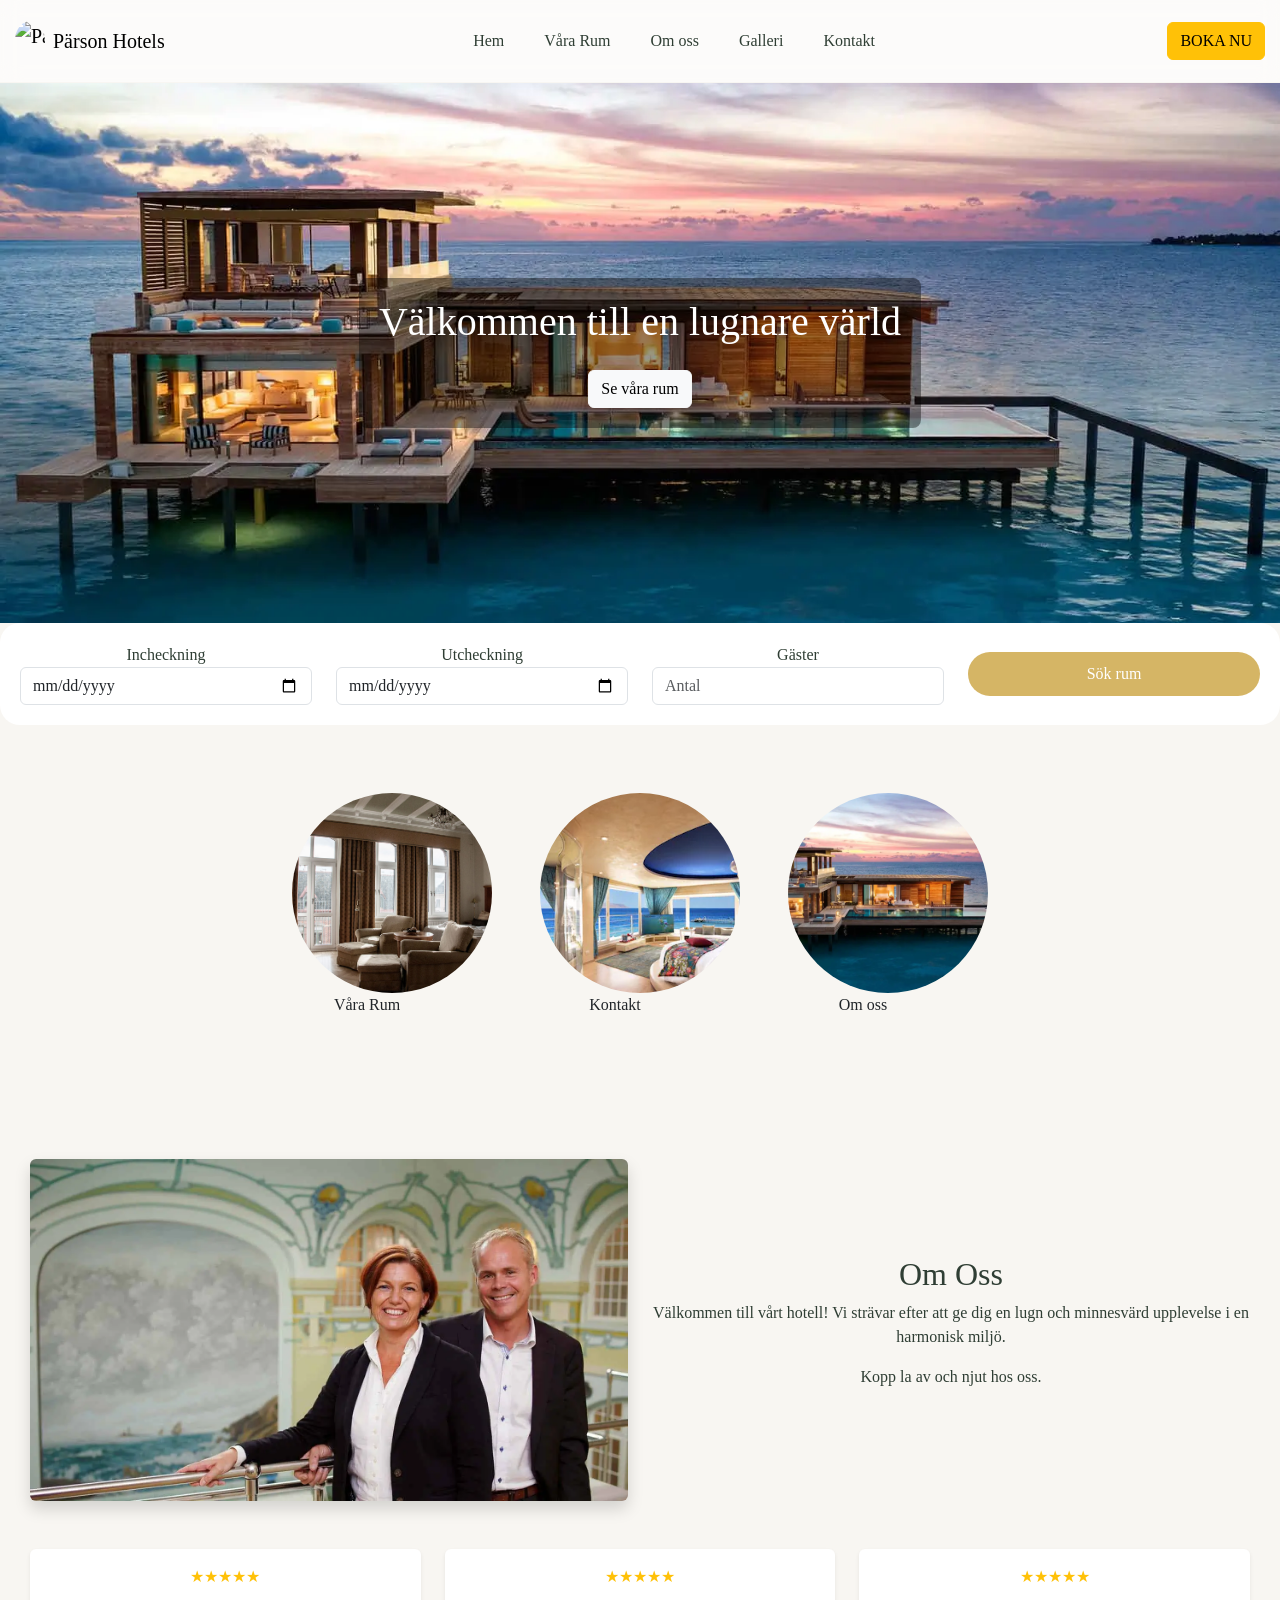
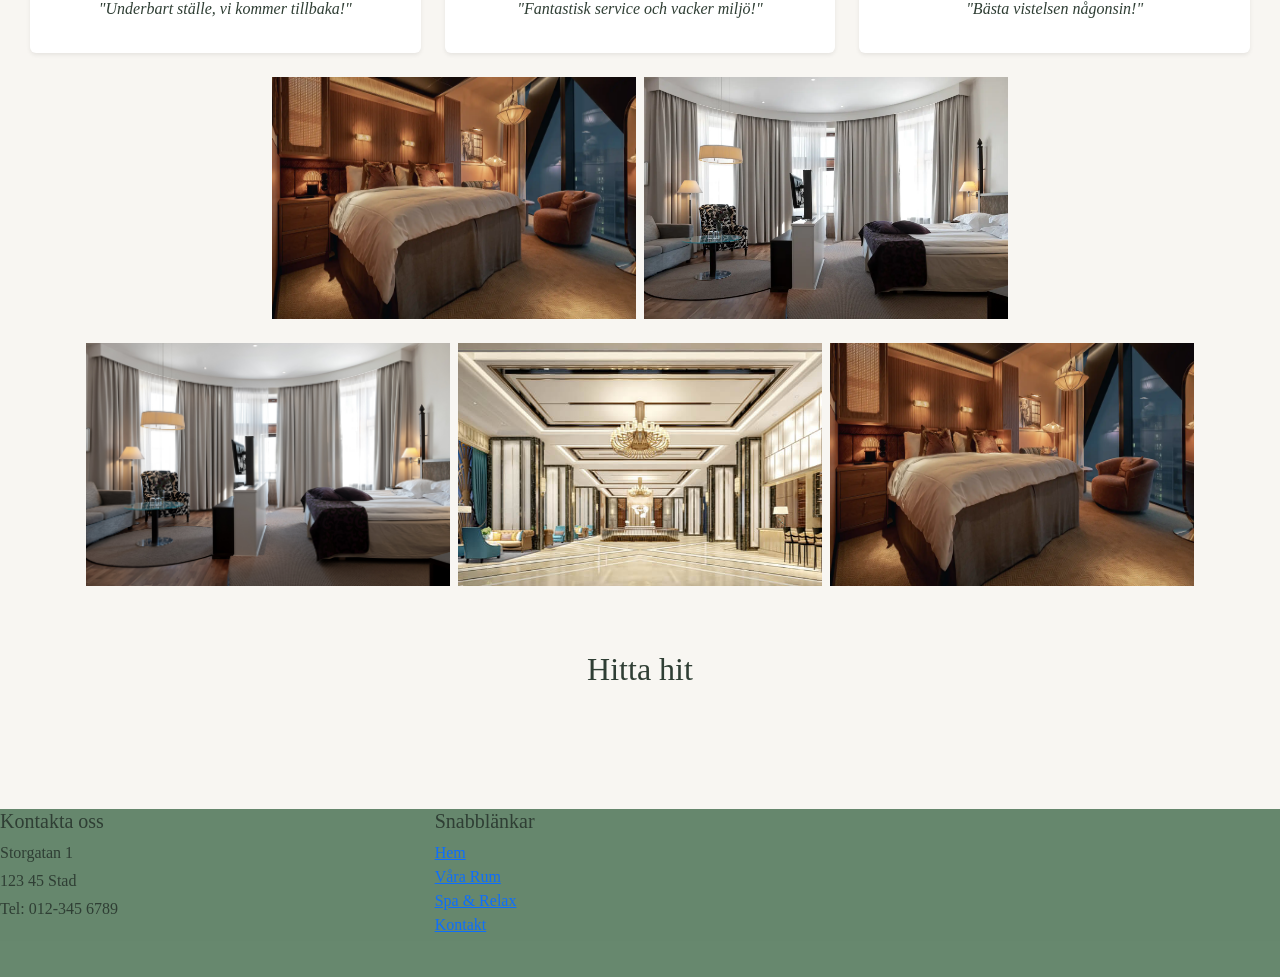
==== commit 260886d0: "geh jnjj" ====
--- a/index.html
+++ b/index.html
@@ -3,6 +3,7 @@
 
 
   <head>
+    <meta name="description" content="Oficiella hemsidan för Pärson Hotels. ">
     <meta charset="UTF-8" />
     <meta http-equiv="X-UA-Compatible" content="IE=edge" />
     <meta name="viewport" content="width=device-width, initial-scale=1.0" />
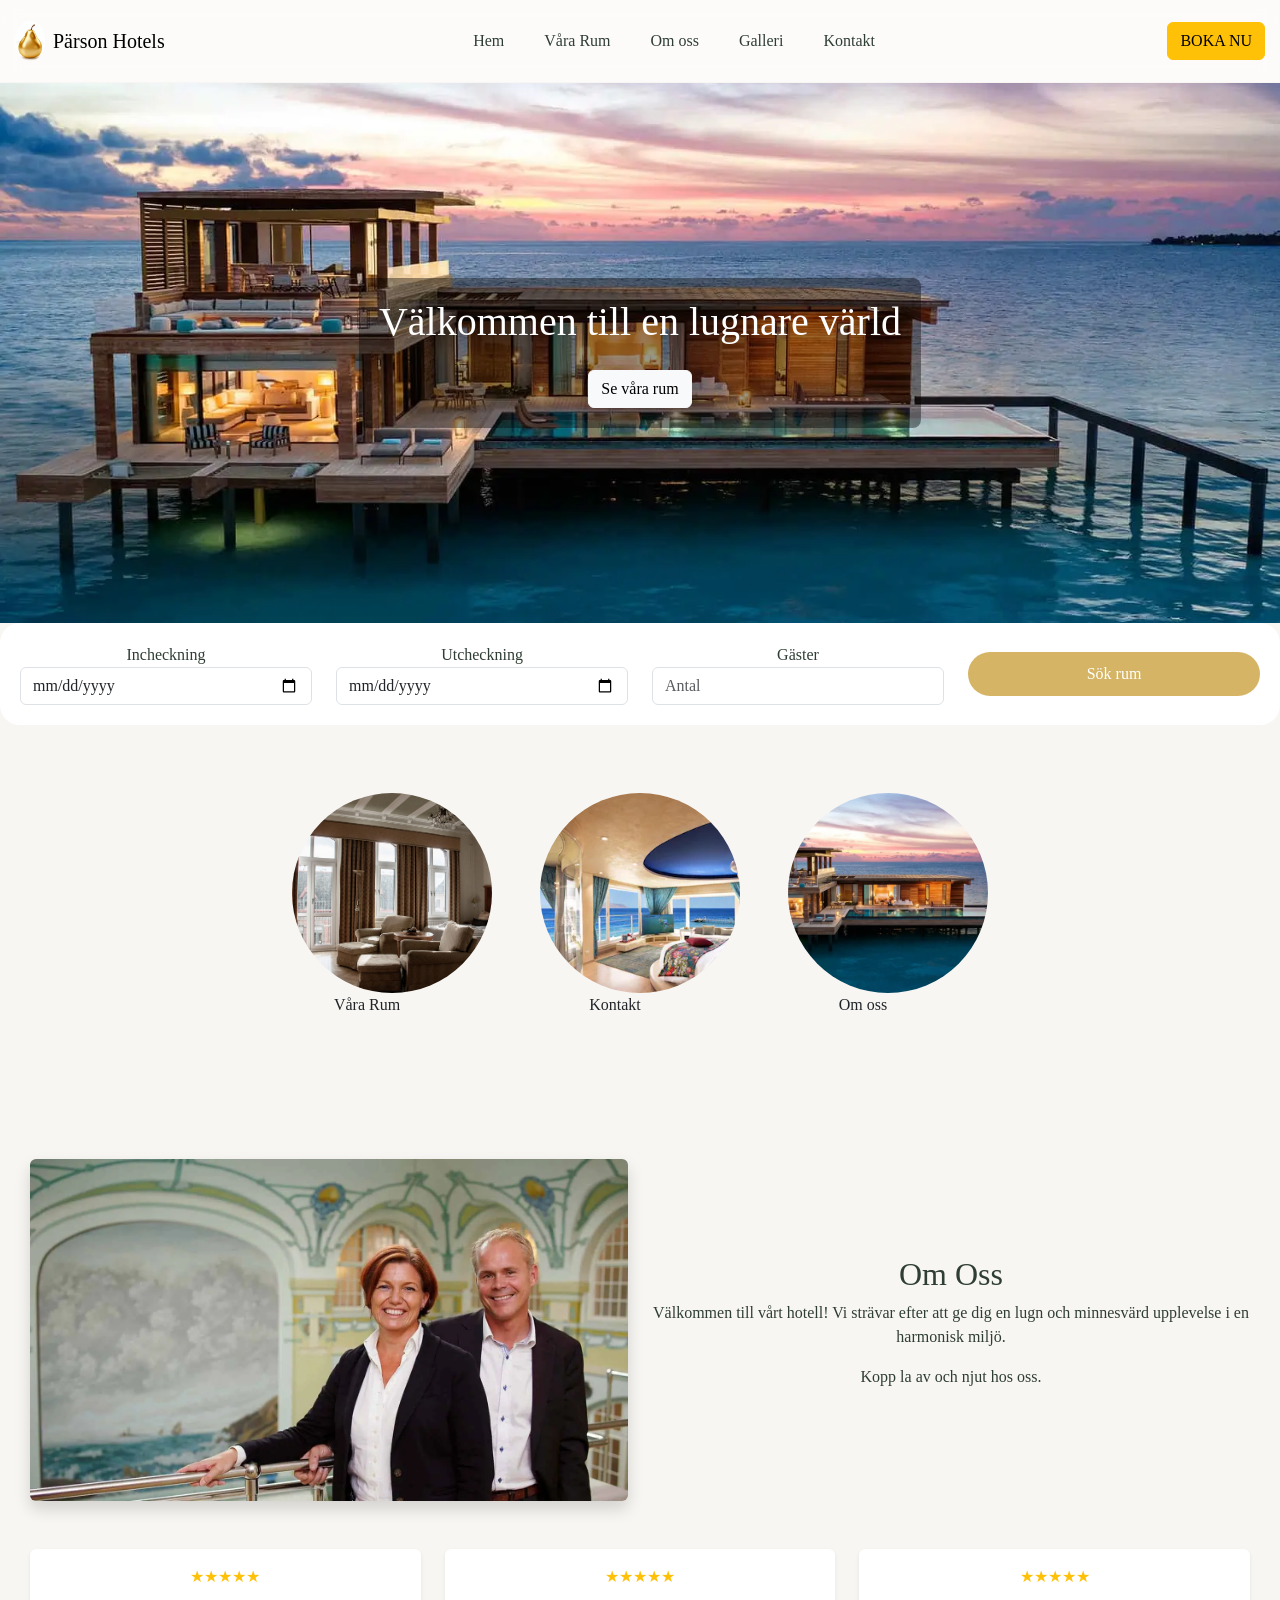
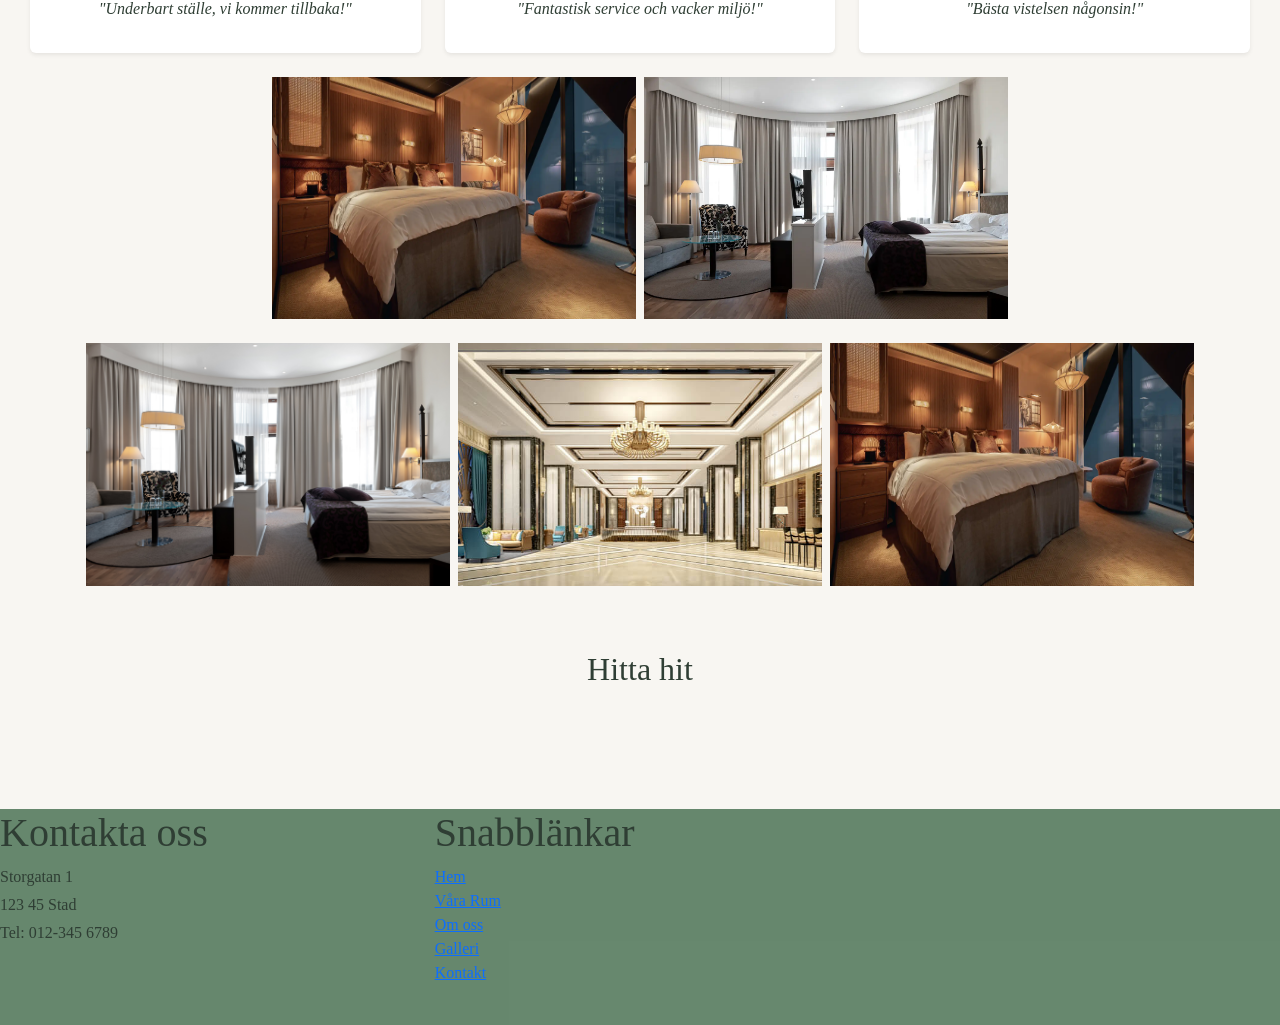
==== commit 726239d3: "fcmnsdvmn" ====
--- a/index.html
+++ b/index.html
@@ -12,6 +12,7 @@
     <link href="https://cdn.jsdelivr.net/npm/bootstrap@5.3.8/dist/css/bootstrap.min.css" rel="stylesheet" href="">
     <link rel="stylesheet" href="style.css">
     
+   
   </head> 
 <body>
   <header>
@@ -185,15 +186,14 @@
   <footer>
     
    </footer> 
-  <script src="init.js"></script>
+ 
+</body>
+
+
+ <script src="init.js"></script>
   <script src="https://cdn.jsdelivr.net/npm/bootstrap@5.3.8/dist/js/bootstrap.bundle.min.js"
     integrity="sha384-FKyoEForCGlyvwx9Hj09JcYn3nv7wiPVlz7YYwJrWVcXK/BmnVDxM+D2scQbITxI"
     crossorigin="anonymous"></script>
-   
-</body>
-
-
-
  
 
 
